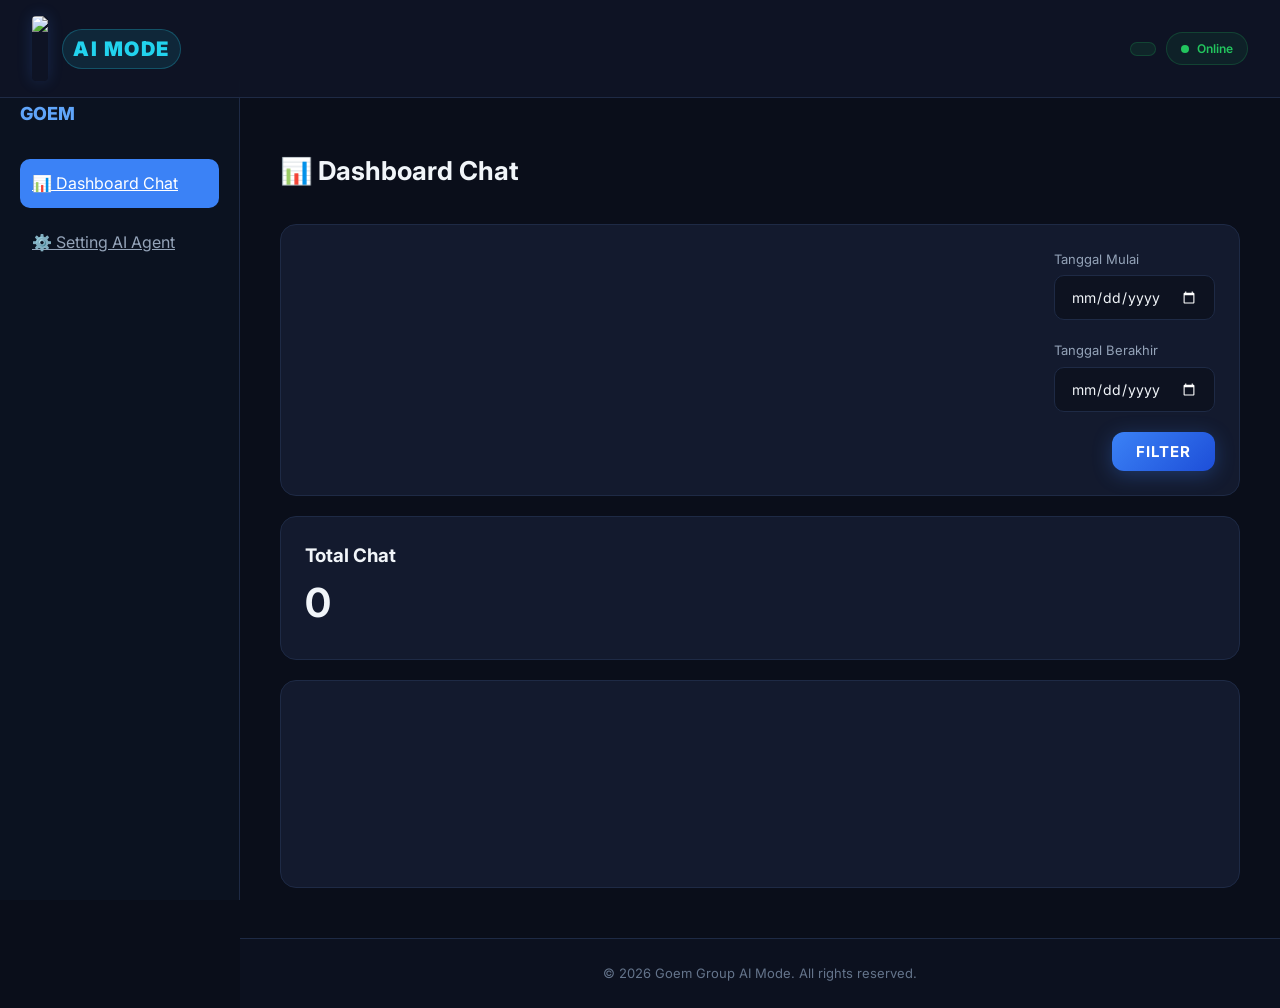
==== analis.html @ 924bf490 "Update analis.html" ====
<!DOCTYPE html>
<html lang="id">

<head>
    <meta charset="UTF-8">
    <meta name="viewport" content="width=device-width, initial-scale=1.0">
    <link rel="icon" href="https://raw.githubusercontent.com/danaa8284-eng/geolin/refs/heads/main/GOEM.jpg" type="image/x-icon">
    <title>Goem Group AI Mode - Dashboard</title>
    <link rel="stylesheet" href="./style.css">
    <link href="https://fonts.googleapis.com/css2?family=Inter:wght@300;400;500;600;700;800;900&family=Playfair+Display:wght@700;800;900&display=swap" rel="stylesheet">
</head>

<body>

    <!-- ===== LOADING SCREEN ===== -->
    <div id="loading-screen" class="loading-screen">
        <div class="loading-content">
            <div class="loading-logo-container">
                <div class="loading-ring"></div>
                <div class="loading-ring loading-ring-2"></div>
                <div class="loading-ring loading-ring-3"></div>
                <img src="https://raw.githubusercontent.com/danaa8284-eng/geolin/refs/heads/main/GOEM.jpg" alt="GOEM Logo" class="loading-logo">
            </div>
             <p class="loading-subtitle">AI Mode</p>
            <div class="loading-bar-container">
                <div class="loading-bar"></div>
            </div>
            <p class="loading-text">Memuat sistem...</p>
        </div>
        <div class="loading-particles" id="particles"></div>
    </div>

    <!-- ===== MAIN APP ===== -->
<div id="app" class="app hidden">
    <div class="layout">

        <!-- SIDEBAR -->
        <aside class="sidebar">
            <div class="sidebar-logo">GOEM</div>

            <div class="sidebar-menu">
                <a href="analis.html" class="menu-item active">📊 Dashboard Chat</a>
                 <a href="dasboard1.html" class="menu-item">⚙️ Setting AI Agent</a>
            </div>
        </aside>

        <!-- CONTENT -->
        <div class="content">
            
            <!-- Header -->
        <header class="header">
            <div class="header-left">
                <img src="https://raw.githubusercontent.com/danaa8284-eng/geolin/refs/heads/main/goem2.jpg" class="header-logo">
                <div class="header-title-group">
               <span class="header-badge">AI Mode</span>
              </div>
            </div>
            <div class="header-right">

    <!-- NOTIF -->
    <div id="status" class="header-notif"></div>

    <!-- ONLINE -->
    <div class="header-status" id="header-status">
        <span class="status-dot"></span>
        <span class="status-text">Online</span>
    </div>

</div>
        </header>

        <!-- Main Content -->
        


      <main class="main-content">

 <div id="loading" class="loading-overlay">
  <div class="spinner"></div>
  <p>Memuat data...</p>
</div>

  <div class="dashboard-header">
    <h2 class="section-title">📊 Dashboard Chat</h2>
  </div>

  <!-- FILTER -->
  <div class="card">
    <div class="card-body" style="display:flex; gap:20px; flex-wrap:wrap; align-items:end; justify-content:flex-start;">

      <!-- Tanggal Mulai -->
      <div style="display:flex; flex-direction:column; gap:6px;">
        <label style="font-size:13px; color:#94a3b8;">Tanggal Mulai</label>
        <input type="date" id="startDate" class="input-field" onclick="this.showPicker()">
      </div>

      <!-- Tanggal Berakhir -->
      <div style="display:flex; flex-direction:column; gap:6px;">
        <label style="font-size:13px; color:#94a3b8;">Tanggal Berakhir</label>
        <input type="date" id="endDate" class="input-field" onclick="this.showPicker()">
      </div>

      <!-- Button -->
      <div>
        <button onclick="loadChartData()" class="btn-save" style="padding:10px 24px;">
          Filter
        </button>
      </div>

    </div>
  </div>

  <!-- TOTAL -->
  <div class="card">
    <h3>Total Chat</h3>
    <div style="font-size:40px; font-weight:bold;" id="totalChat">0</div>
  </div>

  <!-- CHART -->
  <div class="card">
    <canvas id="chart"></canvas>
  </div>

</main>
        <!-- Footer -->
        <footer class="footer">
            <p>&copy; 2026 Goem Group AI Mode. All rights reserved.</p>
        </footer>
    </div>
        </div> <!-- content -->
    </div> <!-- layout -->
</div>
    <script src="https://cdn.jsdelivr.net/npm/chart.js"></script>
    <script src="./script2.js"></script>
</body>

</html>
---- style.css ----
/* ===== CSS VARIABLES ===== */
:root {
    --bg-primary: #0a0e1a;
    --bg-secondary: #0f1525;
    --bg-card: #131a2e;
    --bg-card-hover: #172038;
    --bg-input: #0d1220;
    --border-color: #1e2a45;
    --border-focus: #3b82f6;
    --blue-primary: #3b82f6;
    --blue-secondary: #60a5fa;
    --blue-glow: rgba(59, 130, 246, 0.3);
    --blue-deep: #1d4ed8;
    --blue-soft: #93c5fd;
    --cyan-accent: #22d3ee;
    --purple-accent: #a78bfa;
    --text-primary: #f1f5f9;
    --text-secondary: #94a3b8;
    --text-muted: #64748b;
    --success: #22c55e;
    --warning: #f59e0b;
    --error: #ef4444;
    --shadow-card: 0 4px 24px rgba(0, 0, 0, 0.3), 0 1px 4px rgba(59, 130, 246, 0.05);
    --shadow-glow: 0 0 30px rgba(59, 130, 246, 0.15);
    --radius: 16px;
    --radius-sm: 10px;
    --transition: all 0.3s cubic-bezier(0.4, 0, 0.2, 1);
}

/* ===== RESET & BASE ===== */
*, *::before, *::after {
    margin: 0;
    padding: 0;
    box-sizing: border-box;
}

html {
    scroll-behavior: smooth;
}

body {
    font-family: 'Inter', -apple-system, BlinkMacSystemFont, sans-serif;
    background: var(--bg-primary);
    color: var(--text-primary);
    min-height: 100vh;
    overflow-x: hidden;
    line-height: 1.6;
}

/* ===== LOADING SCREEN ===== */
.loading-screen {
    position: fixed;
    top: 0;
    left: 0;
    width: 100%;
    height: 100%;
    background: radial-gradient(ellipse at center, #0f1a35 0%, #070b16 70%);
    display: flex;
    align-items: center;
    justify-content: center;
    z-index: 9999;
    transition: opacity 0.4s ease, visibility 0.4s ease;
    overflow: hidden;
}

.loading-screen.fade-out {
    opacity: 0;
    visibility: hidden;
}

.loading-content {
    text-align: center;
    z-index: 2;
    position: relative;
}

.loading-logo-container {
    position: relative;
    width: 140px;
    height: 140px;
    margin: 0 auto 32px;
    display: flex;
    align-items: center;
    justify-content: center;
}

.loading-logo {
    width: 90px;
    height: 90px;
    border-radius: 8px;
    object-fit: contain;
    position: relative;
    z-index: 3;
    box-shadow: 0 0 30px rgba(59, 130, 246, 0.4);
    animation: logoPulse 2s ease-in-out infinite;
    background: transparent;
}

@keyframes logoPulse {
    0%, 100% { transform: scale(1); box-shadow: 0 0 30px rgba(59, 130, 246, 0.4); }
    50% { transform: scale(1.05); box-shadow: 0 0 50px rgba(59, 130, 246, 0.6); }
}

.loading-ring {
    position: absolute;
    top: 50%;
    left: 50%;
    transform: translate(-50%, -50%);
    width: 120px;
    height: 120px;
    border-radius: 16px;
    border: 2px solid transparent;
    border-top-color: var(--blue-primary);
    border-right-color: var(--blue-secondary);
    animation: ringRotate 1.5s linear infinite;
}

.loading-ring-2 {
    width: 135px;
    height: 135px;
    border-radius: 20px;
    border-top-color: var(--cyan-accent);
    border-left-color: transparent;
    border-right-color: transparent;
    border-bottom-color: var(--purple-accent);
    animation: ringRotateReverse 2s linear infinite;
}

.loading-ring-3 {
    width: 105px;
    height: 105px;
    border-radius: 12px;
    border-top-color: transparent;
    border-right-color: var(--blue-soft);
    border-bottom-color: transparent;
    border-left-color: var(--cyan-accent);
    animation: ringRotate 1.2s linear infinite;
}

@keyframes ringRotate {
    0% { transform: translate(-50%, -50%) rotate(0deg); }
    100% { transform: translate(-50%, -50%) rotate(360deg); }
}

@keyframes ringRotateReverse {
    0% { transform: translate(-50%, -50%) rotate(0deg); }
    100% { transform: translate(-50%, -50%) rotate(-360deg); }
}

.loading-title {
    font-family: 'Playfair Display', serif;
    font-size: 42px;
    font-weight: 800;
    color: #ffffff;
    letter-spacing: 2px;
    margin-bottom: 4px;
    text-shadow: 0 0 40px rgba(59, 130, 246, 0.5);
    animation: titleFadeIn 1s ease-out 0.3s both;
}

.loading-subtitle {
    font-size: 16px;
    font-weight: 500;
    color: var(--blue-secondary);
    letter-spacing: 6px;
    text-transform: uppercase;
    margin-bottom: 40px;
    animation: titleFadeIn 1s ease-out 0.6s both;
}

@keyframes titleFadeIn {
    from { opacity: 0; transform: translateY(15px); }
    to { opacity: 1; transform: translateY(0); }
}

.loading-bar-container {
    width: 240px;
    height: 3px;
    background: rgba(59, 130, 246, 0.15);
    border-radius: 4px;
    margin: 0 auto 16px;
    overflow: hidden;
}

.loading-bar {
    height: 100%;
    width: 0%;
    background: linear-gradient(90deg, var(--blue-primary), var(--cyan-accent), var(--blue-primary));
    background-size: 200% 100%;
    border-radius: 4px;
    animation: loadingProgress 2.5s ease-in-out forwards, shimmer 1.5s linear infinite;
}

@keyframes loadingProgress {
    0% { width: 0%; }
    20% { width: 50%; }
    50% { width: 80%; }
    80% { width: 95%; }
    100% { width: 100%; }
}

@keyframes shimmer {
    0% { background-position: -200% 0; }
    100% { background-position: 200% 0; }
}

.loading-text {
    font-size: 13px;
    color: var(--text-muted);
    animation: textBlink 1.5s ease-in-out infinite;
}

@keyframes textBlink {
    0%, 100% { opacity: 0.5; }
    50% { opacity: 1; }
}

/* Loading Particles */
.loading-particles {
    position: absolute;
    top: 0;
    left: 0;
    width: 100%;
    height: 100%;
    pointer-events: none;
    z-index: 1;
}

.particle {
    position: absolute;
    width: 3px;
    height: 3px;
    background: var(--blue-primary);
    border-radius: 50%;
    opacity: 0;
    animation: particleFloat 4s ease-in-out infinite;
}

@keyframes particleFloat {
    0% { opacity: 0; transform: translateY(100vh) scale(0); }
    20% { opacity: 0.8; }
    80% { opacity: 0.3; }
    100% { opacity: 0; transform: translateY(-20vh) scale(1.5); }
}

/* ===== APP CONTAINER ===== */
.app {
    min-height: 100vh;
    display: flex;
    flex-direction: column;
    opacity: 1;
    transition: opacity 0.5s ease;
}

.app.hidden {
    opacity: 0;
}

.app.visible {
    opacity: 1;
}

/* ===== HEADER ===== */
.header {
    position: fixed;   /* ⬅️ ganti dari sticky */
    top: 0;
    left: 0;           /* ⬅️ tambahkan */
    width: 100%;       /* ⬅️ tambahkan */

    display: flex;
    align-items: center;
    justify-content: space-between;
    padding: 16px 32px;

    background: rgba(15, 21, 37, 0.95);
    backdrop-filter: blur(20px);
    border-bottom: 1px solid var(--border-color);

    z-index: 100;
    animation: headerSlideDown 0.6s ease-out;
}

@keyframes headerSlideDown {
    from { transform: translateY(-100%); opacity: 0; }
    to { transform: translateY(0); opacity: 1; }
}

.header-left {
    display: flex;
    align-items: center;
    gap: 14px;
}

.header-logo {
    width: auto;
    height: 65px;
    max-width: 200px;
    border-radius: 4px;
    object-fit: contain;
    border: none;
    box-shadow: 0 0 15px rgba(59, 130, 246, 0.2);
    transition: var(--transition);
}

.header-logo:hover {
    box-shadow: 0 0 25px rgba(59, 130, 246, 0.4);
    transform: scale(1.05);
}

.header-title-group {
    display: flex;
    align-items: center;
    gap: 10px;
}

.header-title {
    font-family: 'Playfair Display', serif;
    font-size: 22px;
    font-weight: 800;
    color: #ffffff;
    letter-spacing: 0.5px;
}

.header-badge {
    font-size: 20px;
    font-weight: 900;
    color: var(--cyan-accent);
    background: rgba(34, 211, 238, 0.1);
    border: 1px solid rgba(34, 211, 238, 0.25);
    padding: 3px 10px;
    border-radius: 20px;
    letter-spacing: 1.5px;
    text-transform: uppercase;
}

.header-right {
    display: flex;
    align-items: center;
}

.header-status {
    display: flex;
    align-items: center;
    gap: 8px;
    padding: 6px 14px;
    background: rgba(34, 197, 94, 0.08);
    border: 1px solid rgba(34, 197, 94, 0.2);
    border-radius: 20px;
}

.status-dot {
    width: 8px;
    height: 8px;
    background: var(--success);
    border-radius: 50%;
    animation: dotPulse 2s ease-in-out infinite;
}

@keyframes dotPulse {
    0%, 100% { box-shadow: 0 0 0 0 rgba(34, 197, 94, 0.4); }
    50% { box-shadow: 0 0 0 6px rgba(34, 197, 94, 0); }
}

.status-text {
    font-size: 12px;
    font-weight: 600;
    color: var(--success);
}

/* ===== MAIN CONTENT ===== */
.main-content {
    width: 100%;
    max-width: none;   /* ⬅️ ini kunci utama */
    padding: 30px 40px;
}

.dashboard-header {
    display: flex;
    align-items: center;
    justify-content: space-between;
    margin-bottom: 32px;
    animation: fadeInUp 0.6s ease-out 0.2s both;
}

.section-title {
    display: flex;
    align-items: center;
    gap: 12px;
    font-size: 26px;
    font-weight: 700;
    color: var(--text-primary);
}

.section-title svg {
    color: var(--blue-primary);
}

.status-message {
    font-size: 14px;
    font-weight: 500;
    padding: 6px 16px;
    border-radius: 8px;
    transition: var(--transition);
    min-height: 32px;
    display: flex;
    align-items: center;
}

.status-message.loading {
    color: var(--blue-secondary);
    background: rgba(59, 130, 246, 0.1);
}

.status-message.success {
    color: var(--success);
    background: rgba(34, 197, 94, 0.1);
}

.status-message.error {
    color: var(--error);
    background: rgba(239, 68, 68, 0.1);
}

.status-message.warning {
    color: var(--warning);
    background: rgba(245, 158, 11, 0.1);
}

/* ===== CARDS ===== */
.card {
    background: var(--bg-card);
    border: 1px solid var(--border-color);
    border-radius: var(--radius);
    padding: 24px;
    margin-bottom: 20px;
    transition: var(--transition);
    animation: fadeInUp 0.6s ease-out both;
    position: relative;
    overflow: hidden;
}

.card::before {
    content: '';
    position: absolute;
    top: 0;
    left: 0;
    right: 0;
    height: 2px;
    background: linear-gradient(90deg, transparent, var(--blue-primary), transparent);
    opacity: 0;
    transition: opacity 0.3s ease;
}

.card:hover {
    border-color: rgba(59, 130, 246, 0.3);
    box-shadow: var(--shadow-card);
    transform: translateY(-2px);
}

.card:hover::before {
    opacity: 1;
}

.card-prompt {
    animation-delay: 0.3s;
}

.card-free-caption {
    animation-delay: 0.6s;
}

.card-header {
    display: flex;
    align-items: center;
    gap: 12px;
    margin-bottom: 18px;
}

.card-header h3 {
    font-size: 16px;
    font-weight: 600;
    color: var(--text-primary);
    flex: 1;
}

.card-icon {
    width: 38px;
    height: 38px;
    display: flex;
    align-items: center;
    justify-content: center;
    background: linear-gradient(135deg, rgba(59, 130, 246, 0.15), rgba(59, 130, 246, 0.05));
    border: 1px solid rgba(59, 130, 246, 0.2);
    border-radius: 10px;
    color: var(--blue-secondary);
}

.card-icon-1 { background: linear-gradient(135deg, rgba(59, 130, 246, 0.15), rgba(59, 130, 246, 0.05)); color: #60a5fa; }
.card-icon-2 { background: linear-gradient(135deg, rgba(34, 211, 238, 0.15), rgba(34, 211, 238, 0.05)); color: #22d3ee; border-color: rgba(34, 211, 238, 0.2); }
.card-icon-3 { background: linear-gradient(135deg, rgba(167, 139, 250, 0.15), rgba(167, 139, 250, 0.05)); color: #a78bfa; border-color: rgba(167, 139, 250, 0.2); }
.card-icon-4 { background: linear-gradient(135deg, rgba(52, 211, 153, 0.15), rgba(52, 211, 153, 0.05)); color: #34d399; border-color: rgba(52, 211, 153, 0.2); }
.card-icon-5 { background: linear-gradient(135deg, rgba(251, 191, 36, 0.15), rgba(251, 191, 36, 0.05)); color: #fbbf24; border-color: rgba(251, 191, 36, 0.2); }

.card-number {
    font-size: 12px;
    font-weight: 700;
    color: var(--text-muted);
    letter-spacing: 1px;
}

.card-body {
    display: flex;
    flex-direction: column;
    gap: 8px;
}

/* ===== CARDS GRID ===== */
.cards-grid {
    display: grid;
    grid-template-columns: repeat(4, 1fr);
    gap: 20px;
}
}

.cards-grid .card {
    margin-bottom: 0;
    animation-delay: var(--delay, 0s);
}

/* ===== INPUTS ===== */
.input-label {
    font-size: 12px;
    font-weight: 600;
    color: var(--text-muted);
    text-transform: uppercase;
    letter-spacing: 0.8px;
    margin-bottom: 2px;
}

.input-field {
    width: 100%;
    padding: 12px 16px;
    background: var(--bg-input);
    border: 1px solid var(--border-color);
    border-radius: var(--radius-sm);
    color: var(--text-primary);
    font-family: 'Inter', sans-serif;
    font-size: 14px;
    transition: var(--transition);
    outline: none;
}

.input-field:focus {
    border-color: var(--blue-primary);
    box-shadow: 0 0 0 3px var(--blue-glow);
    background: rgba(13, 18, 32, 0.8);
}

.input-field::placeholder {
    color: var(--text-muted);
}

.input-textarea {
    width: 100%;
    padding: 14px 18px;
    background: var(--bg-input);
    border: 1px solid var(--border-color);
    border-radius: var(--radius-sm);
    color: var(--text-primary);
    font-family: 'Inter', sans-serif;
    font-size: 14px;
    line-height: 1.6;
    resize: vertical;
    min-height: 100px;
    transition: var(--transition);
    outline: none;
}

.input-textarea:focus {
    border-color: var(--blue-primary);
    box-shadow: 0 0 0 3px var(--blue-glow);
    background: rgba(13, 18, 32, 0.8);
}

.input-textarea::placeholder {
    color: var(--text-muted);
}

/* ===== SAVE BUTTON ===== */
.save-section {
    display: flex;
    justify-content: center;
    margin-top: 32px;
    animation: fadeInUp 0.6s ease-out 0.8s both;
}

.btn-save {
    display: flex;
    align-items: center;
    gap: 10px;
    padding: 14px 48px;
    background: linear-gradient(135deg, var(--blue-primary), var(--blue-deep));
    color: #ffffff;
    font-family: 'Inter', sans-serif;
    font-size: 15px;
    font-weight: 700;
    letter-spacing: 1px;
    text-transform: uppercase;
    border: none;
    border-radius: 12px;
    cursor: pointer;
    transition: var(--transition);
    position: relative;
    overflow: hidden;
    box-shadow: 0 4px 20px rgba(59, 130, 246, 0.3);
}

.btn-save::before {
    content: '';
    position: absolute;
    top: 0;
    left: -100%;
    width: 100%;
    height: 100%;
    background: linear-gradient(90deg, transparent, rgba(255,255,255,0.15), transparent);
    transition: left 0.5s ease;
}

.btn-save:hover {
    transform: translateY(-3px);
    box-shadow: 0 8px 30px rgba(59, 130, 246, 0.45);
}

.btn-save:hover::before {
    left: 100%;
}

.btn-save:active {
    transform: translateY(-1px);
    box-shadow: 0 4px 15px rgba(59, 130, 246, 0.3);
}

.btn-save.saving {
    pointer-events: none;
    opacity: 0.7;
}

/* ===== FOOTER ===== */
.footer {
    text-align: center;
    padding: 24px;
    border-top: 1px solid var(--border-color);
    background: rgba(15, 21, 37, 0.5);
}

.footer p {
    font-size: 13px;
    color: var(--text-muted);
}

/* ===== ANIMATIONS ===== */
@keyframes fadeInUp {
    from {
        opacity: 0;
        transform: translateY(20px);
    }
    to {
        opacity: 1;
        transform: translateY(0);
    }
}

/* ===== SCROLLBAR ===== */
::-webkit-scrollbar {
    width: 8px;
}

::-webkit-scrollbar-track {
    background: var(--bg-primary);
}

::-webkit-scrollbar-thumb {
    background: var(--border-color);
    border-radius: 4px;
}

::-webkit-scrollbar-thumb:hover {
    background: var(--blue-primary);
}

/* ===== RESPONSIVE ===== */
@media (max-width: 768px) {
    .header {
        padding: 12px 16px;
    }

    .header-title {
        font-size: 18px;
    }

    .header-badge {
        display: none;
    }

    .main-content {
        padding: 24px 16px 40px;
    }

    .section-title {
        font-size: 20px;
    }

    .dashboard-header {
        flex-direction: column;
        align-items: flex-start;
        gap: 12px;
    }

    .cards-grid {
        grid-template-columns: 1fr;
    }

    .card {
        padding: 18px;
    }

    .btn-save {
        width: 100%;
        justify-content: center;
        padding: 14px 24px;
    }

    .loading-title {
        font-size: 32px;
    }

    .loading-subtitle {
        font-size: 13px;
        letter-spacing: 4px;
    }
}

@media (max-width: 480px) {
    .header-logo {
        width: 36px;
        height: 36px;
    }

    .header-title {
        font-size: 16px;
    }

    .header-status .status-text {
        display: none;
    }
}


.header-right {
    display: flex;
    align-items: center;
    gap: 10px;
}

/* NOTIF */
.header-notif {
    font-size: 12px;
    font-weight: 600;
    color: #22c55e;
    background: rgba(34, 197, 94, 0.1);
    border: 1px solid rgba(34, 197, 94, 0.2);
    padding: 6px 12px;
    border-radius: 20px;
    white-space: nowrap;
}


/* ===== LAYOUT SIDEBAR ===== */
.layout {
    display: flex;
}

/* ===== SIDEBAR ===== */
.sidebar {
    width: 240px;
    background: #0b1220;
    border-right: 1px solid var(--border-color);
    padding: 20px;

    position: fixed;
    left: 0;
    top: 80px; /* ⬅️ penting */
    height: calc(100vh - 80px);
}

.sidebar-logo {
    font-size: 18px;
    font-weight: 800;
    color: var(--blue-secondary);
    margin-bottom: 30px;
}

.sidebar-menu {
    display: flex;
    flex-direction: column;
    gap: 10px;
}

.menu-item {
    padding: 12px;
    border-radius: 10px;
    color: var(--text-secondary);
    cursor: pointer;
    transition: 0.3s;
}

.menu-item:hover {
    background: rgba(59,130,246,0.1);
    color: white;
}

.menu-item.active {
    background: var(--blue-primary);
    color: white;
}

/* ===== CONTENT SHIFT ===== */
.content {
    margin-left: 240px;
    margin-top: 120px; /* ⬅️ ganti ini */
    width: 100%;
}

input[type="date"]::-webkit-calendar-picker-indicator {
  filter: invert(1);
  cursor: pointer;
}



.loading-overlay {
  position: fixed;
  top: 0;
  left: 0;
  width: 100%;
  height: 100%;
  background: rgba(10, 14, 26, 0.85);
  display: none;
  justify-content: center;
  align-items: center;
  flex-direction: column;
  z-index: 9999;
}

.spinner {
  width: 50px;
  height: 50px;
  border: 5px solid #334155;
  border-top: 5px solid #3b82f6;
  border-radius: 50%;
  animation: spin 1s linear infinite;
  margin-bottom: 10px;
}

@keyframes spin {
  to {
    transform: rotate(360deg);
  }
}

.loading-overlay p {
  color: white;
  font-size: 14px;
}
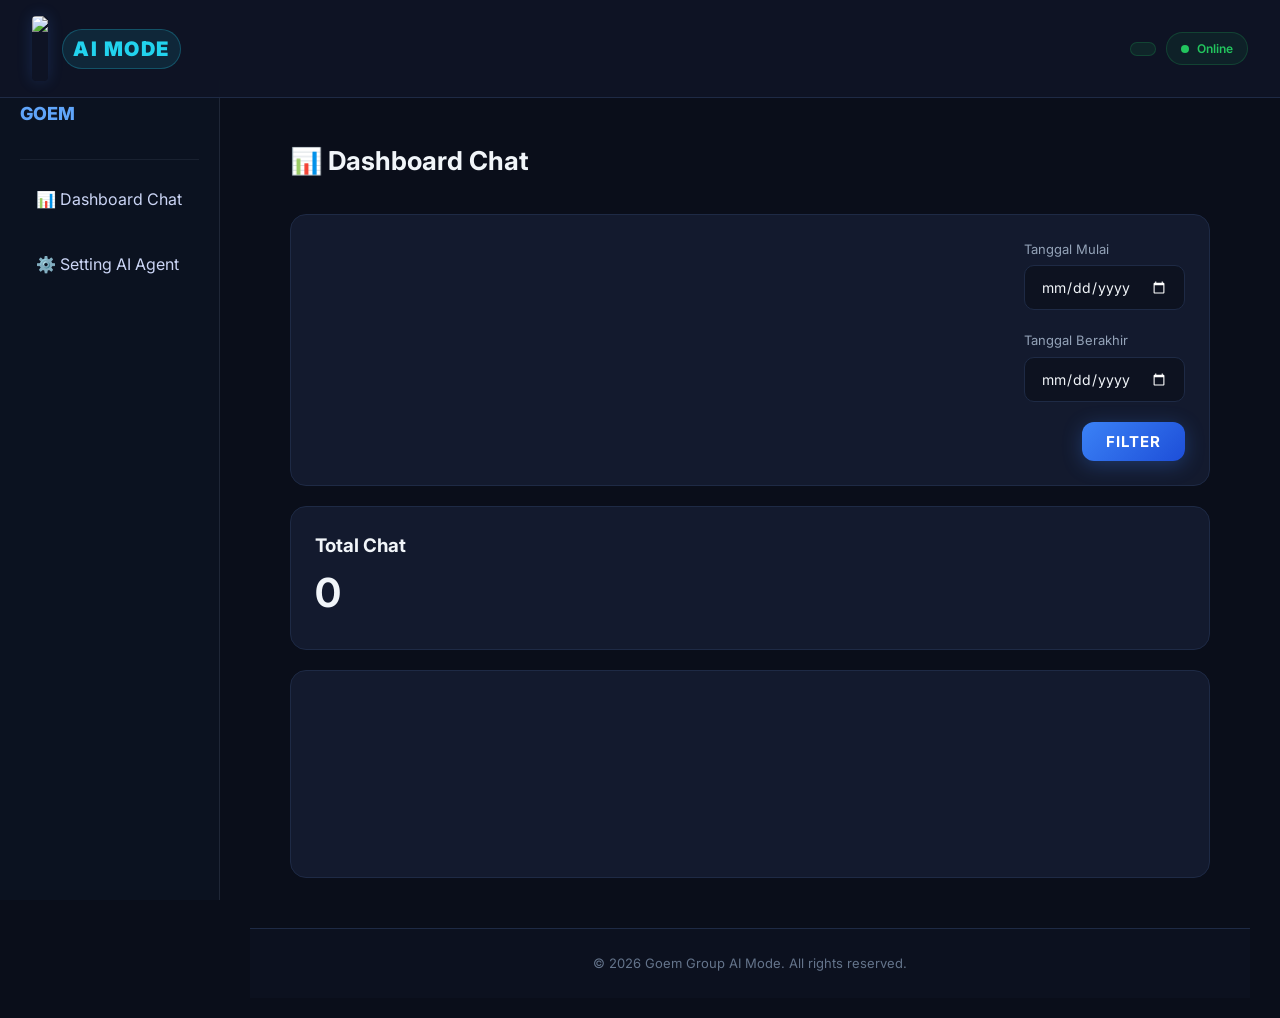
==== commit 5b2bc338: "Update analis.html" ====
--- a/analis.html
+++ b/analis.html
@@ -39,9 +39,9 @@
             <div class="sidebar-logo">GOEM</div>
 
             <div class="sidebar-menu">
-                <a href="analis.html" class="menu-item active">📊 Dashboard Chat</a>
-                 <a href="dasboard1.html" class="menu-item">⚙️ Setting AI Agent</a>
-            </div>
+         <a href="analis.html" class="menu-item">📊 Dashboard Chat</a>
+       <a href="dasboard1.html" class="menu-item">⚙️ Setting AI Agent</a>
+      </div>
         </aside>
 
         <!-- CONTENT -->
--- a/style.css
+++ b/style.css
@@ -782,14 +782,14 @@
 
 /* ===== SIDEBAR ===== */
 .sidebar {
-    width: 240px;
+    width: 220px;
     background: #0b1220;
-    border-right: 1px solid var(--border-color);
+    border-right: 1px solid rgba(148, 163, 184, 0.15);
     padding: 20px;
 
     position: fixed;
+    top: 80px;
     left: 0;
-    top: 80px; /* ⬅️ penting */
     height: calc(100vh - 80px);
 }
 
@@ -820,16 +820,19 @@
 }
 
 .menu-item.active {
-    background: var(--blue-primary);
-    color: white;
+  background: rgba(59, 130, 246, 0.15);
+  color: #60a5fa;
+  font-weight: 500;
 }
 
 /* ===== CONTENT SHIFT ===== */
 .content {
-    margin-left: 240px;
-    margin-top: 120px; /* ⬅️ ganti ini */
+    margin-left: 220px;
+    margin-top: 90px;
+    padding: 20px 30px;
     width: 100%;
 }
+
 
 input[type="date"]::-webkit-calendar-picker-indicator {
   filter: invert(1);
@@ -873,3 +876,40 @@
   font-size: 14px;
 }
 
+
+
+.menu-item {
+  display: flex;
+  align-items: center;
+  padding: 12px 16px;
+  border-radius: 8px;
+  margin-bottom: 6px;
+  color: #cbd5f5;
+  text-decoration: none;
+  transition: all 0.2s ease;
+}
+
+.menu-item:hover {
+  background: rgba(59, 130, 246, 0.15);
+  color: #ffffff;
+}
+
+
+.menu-item.active {
+  background: linear-gradient(135deg, #3b82f6, #2563eb);
+  color: white;
+  font-weight: 500;
+}
+
+.sidebar-menu {
+  border-top: 1px solid rgba(148, 163, 184, 0.1);
+  margin-top: 15px;
+  padding-top: 15px;
+}
+
+
+
+
+.menu-item {
+  position: relative;
+}
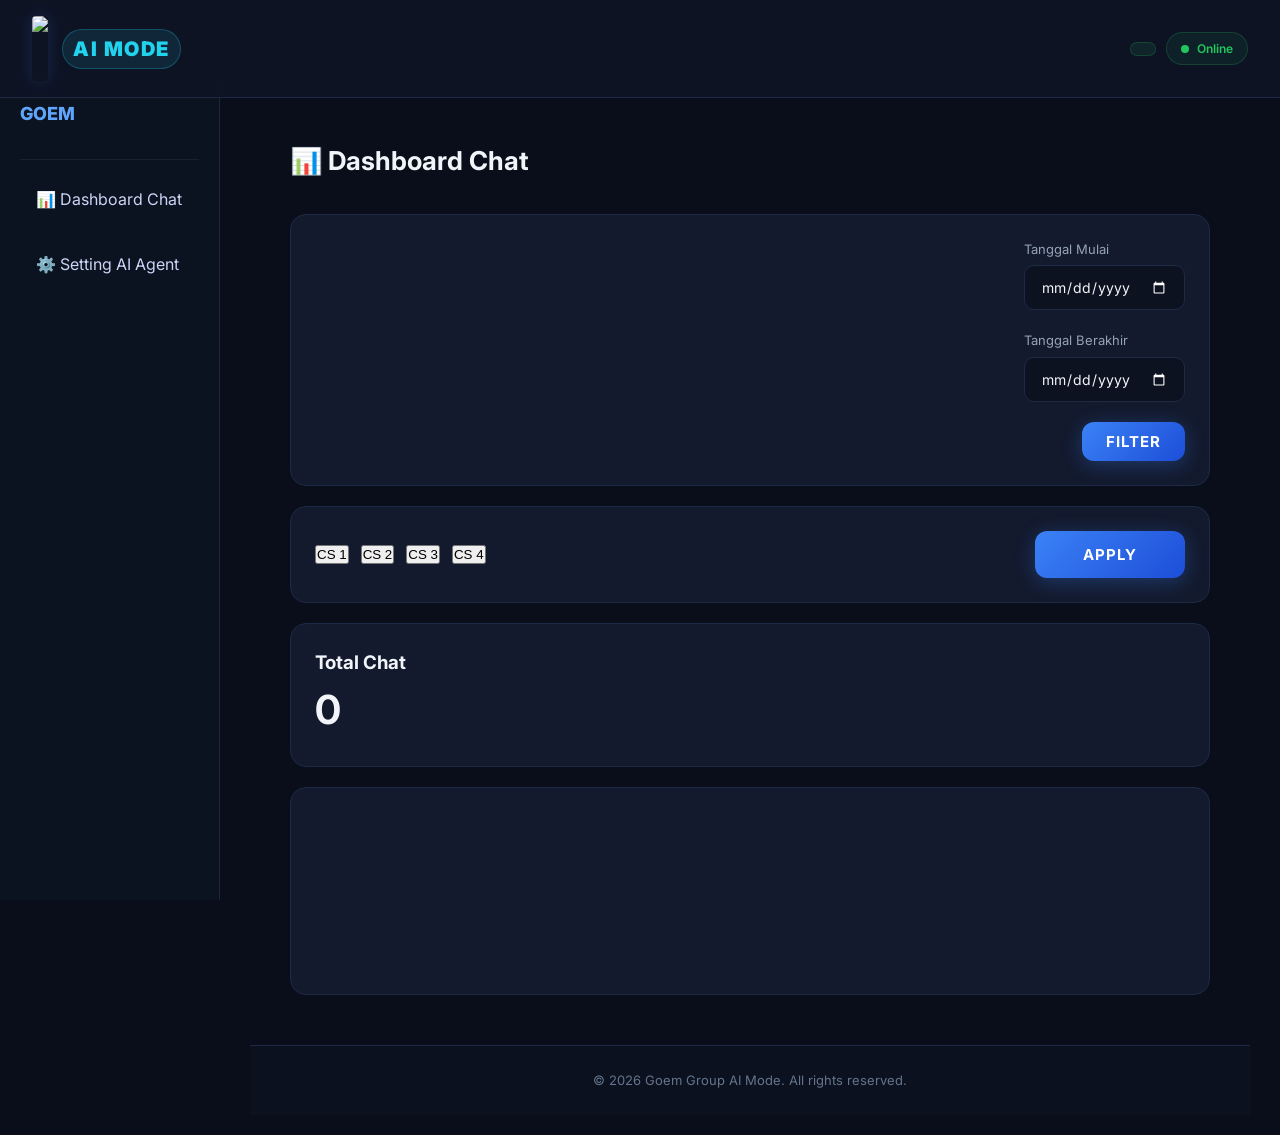
==== commit bfc5f284: "Update analis.html" ====
--- a/analis.html
+++ b/analis.html
@@ -110,6 +110,29 @@
     </div>
   </div>
 
+<!-- PILIH CS -->
+<div class="card">
+  <div style="display:flex; justify-content:space-between; align-items:center; flex-wrap:wrap; gap:16px;">
+    
+    <!-- BUTTON CS -->
+    <div id="csButtons" style="display:flex; gap:12px; flex-wrap:wrap;">
+      <button class="cs-btn active" data-cs="cs1">CS 1</button>
+      <button class="cs-btn" data-cs="cs2">CS 2</button>
+      <button class="cs-btn" data-cs="cs3">CS 3</button>
+      <button class="cs-btn" data-cs="cs4">CS 4</button>
+    </div>
+
+    <!-- APPLY -->
+    <div>
+      <button onclick="applyCS()" class="btn-save">Apply</button>
+    </div>
+
+  </div>
+</div>
+
+
+
+          
   <!-- TOTAL -->
   <div class="card">
     <h3>Total Chat</h3>
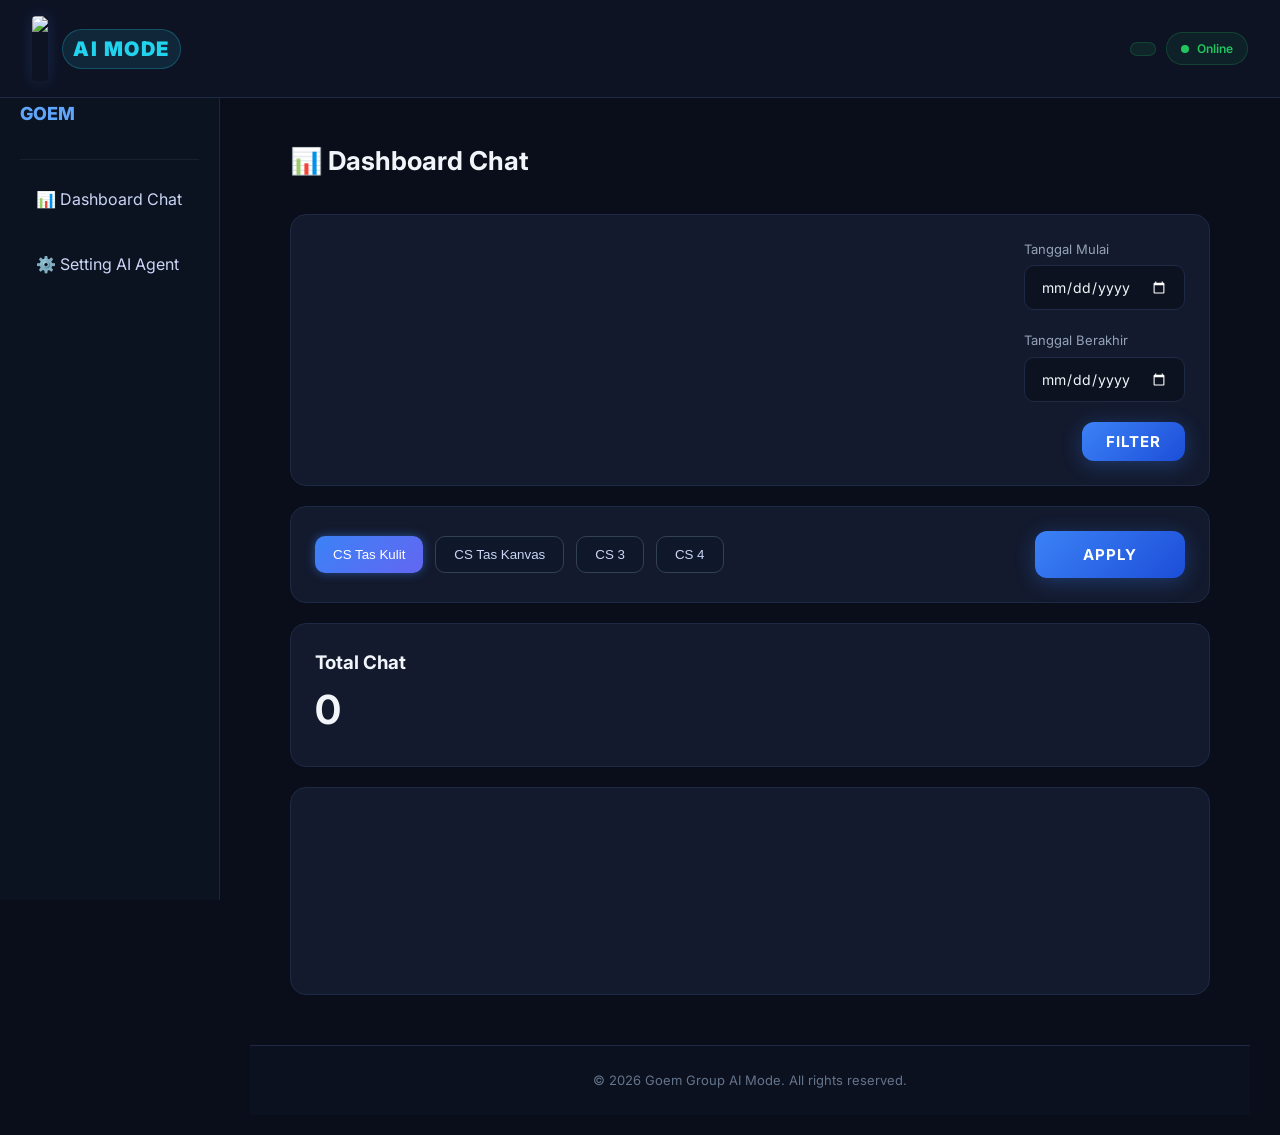
==== commit d0ae3fe2: "Update analis.html" ====
--- a/analis.html
+++ b/analis.html
@@ -116,8 +116,8 @@
     
     <!-- BUTTON CS -->
     <div id="csButtons" style="display:flex; gap:12px; flex-wrap:wrap;">
-      <button class="cs-btn active" data-cs="cs1">CS 1</button>
-      <button class="cs-btn" data-cs="cs2">CS 2</button>
+      <button class="cs-btn active" data-cs="cs1">CS Tas Kulit</button>
+      <button class="cs-btn" data-cs="cs2">CS Tas Kanvas</button>
       <button class="cs-btn" data-cs="cs3">CS 3</button>
       <button class="cs-btn" data-cs="cs4">CS 4</button>
     </div>
--- a/style.css
+++ b/style.css
@@ -913,3 +913,26 @@
 .menu-item {
   position: relative;
 }
+
+.cs-btn {
+  padding: 10px 18px;
+  border-radius: 10px;
+  border: 1px solid #334155;
+  background: #0f172a;
+  color: #cbd5f5;
+  cursor: pointer;
+  transition: all 0.2s ease;
+  font-weight: 500;
+}
+
+.cs-btn:hover {
+  background: #1e293b;
+  border-color: #3b82f6;
+}
+
+.cs-btn.active {
+  background: linear-gradient(135deg, #3b82f6, #6366f1);
+  color: white;
+  border: none;
+  box-shadow: 0 0 10px rgba(59,130,246,0.5);
+}
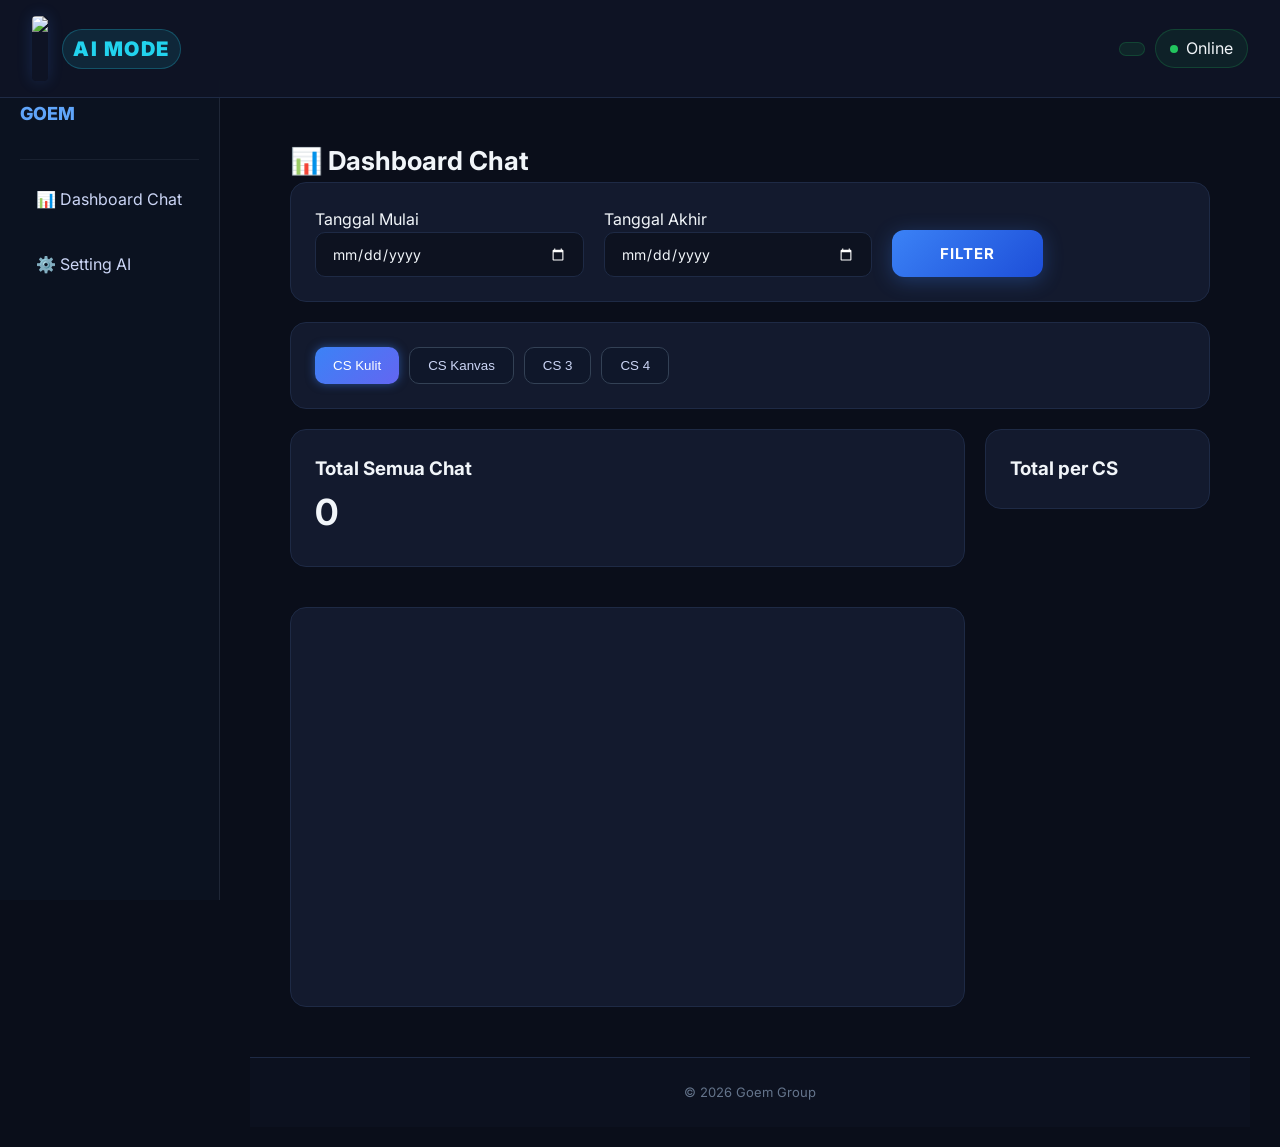
==== commit 7e5635cc: "Update analis.html" ====
--- a/analis.html
+++ b/analis.html
@@ -2,159 +2,145 @@
 <html lang="id">
 
 <head>
-    <meta charset="UTF-8">
-    <meta name="viewport" content="width=device-width, initial-scale=1.0">
-    <link rel="icon" href="https://raw.githubusercontent.com/danaa8284-eng/geolin/refs/heads/main/GOEM.jpg" type="image/x-icon">
-    <title>Goem Group AI Mode - Dashboard</title>
-    <link rel="stylesheet" href="./style.css">
-    <link href="https://fonts.googleapis.com/css2?family=Inter:wght@300;400;500;600;700;800;900&family=Playfair+Display:wght@700;800;900&display=swap" rel="stylesheet">
+  <meta charset="UTF-8">
+  <meta name="viewport" content="width=device-width, initial-scale=1.0">
+  <link rel="icon" href="https://raw.githubusercontent.com/danaa8284-eng/geolin/refs/heads/main/GOEM.jpg">
+  <title>Goem Group AI Mode - Dashboard</title>
+
+  <link rel="stylesheet" href="./style.css">
+
+  <link href="https://fonts.googleapis.com/css2?family=Inter:wght@300;400;600;800&display=swap" rel="stylesheet">
 </head>
 
 <body>
 
-    <!-- ===== LOADING SCREEN ===== -->
-    <div id="loading-screen" class="loading-screen">
-        <div class="loading-content">
-            <div class="loading-logo-container">
-                <div class="loading-ring"></div>
-                <div class="loading-ring loading-ring-2"></div>
-                <div class="loading-ring loading-ring-3"></div>
-                <img src="https://raw.githubusercontent.com/danaa8284-eng/geolin/refs/heads/main/GOEM.jpg" alt="GOEM Logo" class="loading-logo">
-            </div>
-             <p class="loading-subtitle">AI Mode</p>
-            <div class="loading-bar-container">
-                <div class="loading-bar"></div>
-            </div>
-            <p class="loading-text">Memuat sistem...</p>
+<!-- ===== LOADING ===== -->
+<div id="loading-screen" class="loading-screen">
+  <div class="loading-content">
+    <img src="https://raw.githubusercontent.com/danaa8284-eng/geolin/refs/heads/main/GOEM.jpg" class="loading-logo">
+    <p>Memuat sistem...</p>
+  </div>
+</div>
+
+<!-- ===== APP ===== -->
+<div id="app" class="app hidden">
+
+  <div class="layout">
+
+    <!-- SIDEBAR -->
+    <aside class="sidebar">
+      <div class="sidebar-logo">GOEM</div>
+
+      <div class="sidebar-menu">
+        <a href="analis.html" class="menu-item">📊 Dashboard Chat</a>
+        <a href="dasboard1.html" class="menu-item">⚙️ Setting AI</a>
+      </div>
+    </aside>
+
+    <!-- CONTENT -->
+    <div class="content">
+
+      <!-- HEADER -->
+      <header class="header">
+        <div class="header-left">
+          <img src="https://raw.githubusercontent.com/danaa8284-eng/geolin/refs/heads/main/goem2.jpg" class="header-logo">
+          <span class="header-badge">AI Mode</span>
         </div>
-        <div class="loading-particles" id="particles"></div>
-    </div>
 
-    <!-- ===== MAIN APP ===== -->
-<div id="app" class="app hidden">
-    <div class="layout">
+        <div class="header-right">
+          <div id="status" class="header-notif"></div>
 
-        <!-- SIDEBAR -->
-        <aside class="sidebar">
-            <div class="sidebar-logo">GOEM</div>
+          <div class="header-status">
+            <span class="status-dot"></span>
+            <span>Online</span>
+          </div>
+        </div>
+      </header>
 
-            <div class="sidebar-menu">
-         <a href="analis.html" class="menu-item">📊 Dashboard Chat</a>
-       <a href="dasboard1.html" class="menu-item">⚙️ Setting AI Agent</a>
-      </div>
-        </aside>
-
-        <!-- CONTENT -->
-        <div class="content">
-            
-            <!-- Header -->
-        <header class="header">
-            <div class="header-left">
-                <img src="https://raw.githubusercontent.com/danaa8284-eng/geolin/refs/heads/main/goem2.jpg" class="header-logo">
-                <div class="header-title-group">
-               <span class="header-badge">AI Mode</span>
-              </div>
-            </div>
-            <div class="header-right">
-
-    <!-- NOTIF -->
-    <div id="status" class="header-notif"></div>
-
-    <!-- ONLINE -->
-    <div class="header-status" id="header-status">
-        <span class="status-dot"></span>
-        <span class="status-text">Online</span>
-    </div>
-
-</div>
-        </header>
-
-        <!-- Main Content -->
-        
-
-
+      <!-- MAIN -->
       <main class="main-content">
 
- <div id="loading" class="loading-overlay">
-  <div class="spinner"></div>
-  <p>Memuat data...</p>
-</div>
+        <!-- LOADING -->
+        <div id="loading" class="loading-overlay">
+          <div class="spinner"></div>
+          <p>Memuat data...</p>
+        </div>
 
-  <div class="dashboard-header">
-    <h2 class="section-title">📊 Dashboard Chat</h2>
-  </div>
+        <h2 class="section-title">📊 Dashboard Chat</h2>
 
-  <!-- FILTER -->
-  <div class="card">
-    <div class="card-body" style="display:flex; gap:20px; flex-wrap:wrap; align-items:end; justify-content:flex-start;">
+        <!-- FILTER -->
+        <div class="card">
+          <div style="display:flex; gap:20px; flex-wrap:wrap; align-items:end;">
+            
+            <div>
+              <label>Tanggal Mulai</label>
+              <input type="date" id="startDate" class="input-field">
+            </div>
 
-      <!-- Tanggal Mulai -->
-      <div style="display:flex; flex-direction:column; gap:6px;">
-        <label style="font-size:13px; color:#94a3b8;">Tanggal Mulai</label>
-        <input type="date" id="startDate" class="input-field" onclick="this.showPicker()">
-      </div>
+            <div>
+              <label>Tanggal Akhir</label>
+              <input type="date" id="endDate" class="input-field">
+            </div>
 
-      <!-- Tanggal Berakhir -->
-      <div style="display:flex; flex-direction:column; gap:6px;">
-        <label style="font-size:13px; color:#94a3b8;">Tanggal Berakhir</label>
-        <input type="date" id="endDate" class="input-field" onclick="this.showPicker()">
-      </div>
+            <button onclick="loadChartDataMulti()" class="btn-save">
+              Filter
+            </button>
 
-      <!-- Button -->
-      <div>
-        <button onclick="loadChartData()" class="btn-save" style="padding:10px 24px;">
-          Filter
-        </button>
-      </div>
+          </div>
+        </div>
+
+        <!-- CS BUTTON -->
+        <div class="card">
+          <div id="csButtons" style="display:flex; gap:10px; flex-wrap:wrap;">
+            <button class="cs-btn active" data-cs="cs1">CS Kulit</button>
+            <button class="cs-btn" data-cs="cs2">CS Kanvas</button>
+            <button class="cs-btn" data-cs="cs3">CS 3</button>
+            <button class="cs-btn" data-cs="cs4">CS 4</button>
+          </div>
+        </div>
+
+        <!-- DASHBOARD FLEX -->
+        <div style="display:flex; gap:20px; flex-wrap:wrap;">
+
+          <!-- LEFT -->
+          <div style="flex:3; min-width:300px; display:flex; flex-direction:column; gap:20px;">
+
+            <!-- TOTAL SEMUA -->
+            <div class="card">
+              <h3>Total Semua Chat</h3>
+              <div id="totalChat" style="font-size:36px; font-weight:bold;">0</div>
+            </div>
+
+            <!-- CHART -->
+            <div class="card" style="height:400px;">
+              <canvas id="chart"></canvas>
+            </div>
+
+          </div>
+
+          <!-- RIGHT -->
+          <div style="flex:1; min-width:220px;">
+            <div class="card">
+              <h3>Total per CS</h3>
+              <div id="csSummary"></div>
+            </div>
+          </div>
+
+        </div>
+
+      </main>
+
+      <!-- FOOTER -->
+      <footer class="footer">
+        <p>&copy; 2026 Goem Group</p>
+      </footer>
 
     </div>
   </div>
-
-<!-- PILIH CS -->
-<div class="card">
-  <div style="display:flex; justify-content:space-between; align-items:center; flex-wrap:wrap; gap:16px;">
-    
-    <!-- BUTTON CS -->
-    <div id="csButtons" style="display:flex; gap:12px; flex-wrap:wrap;">
-      <button class="cs-btn active" data-cs="cs1">CS Tas Kulit</button>
-      <button class="cs-btn" data-cs="cs2">CS Tas Kanvas</button>
-      <button class="cs-btn" data-cs="cs3">CS 3</button>
-      <button class="cs-btn" data-cs="cs4">CS 4</button>
-    </div>
-
-    <!-- APPLY -->
-    <div>
-      <button onclick="applyCS()" class="btn-save">Apply</button>
-    </div>
-
-  </div>
 </div>
 
+<script src="https://cdn.jsdelivr.net/npm/chart.js"></script>
+<script src="./script2.js"></script>
 
-
-          
-  <!-- TOTAL -->
-  <div class="card">
-    <h3>Total Chat</h3>
-    <div style="font-size:40px; font-weight:bold;" id="totalChat">0</div>
-  </div>
-
-  <!-- CHART -->
-  <div class="card">
-    <canvas id="chart"></canvas>
-  </div>
-
-</main>
-        <!-- Footer -->
-        <footer class="footer">
-            <p>&copy; 2026 Goem Group AI Mode. All rights reserved.</p>
-        </footer>
-    </div>
-        </div> <!-- content -->
-    </div> <!-- layout -->
-</div>
-    <script src="https://cdn.jsdelivr.net/npm/chart.js"></script>
-    <script src="./script2.js"></script>
 </body>
-
 </html>
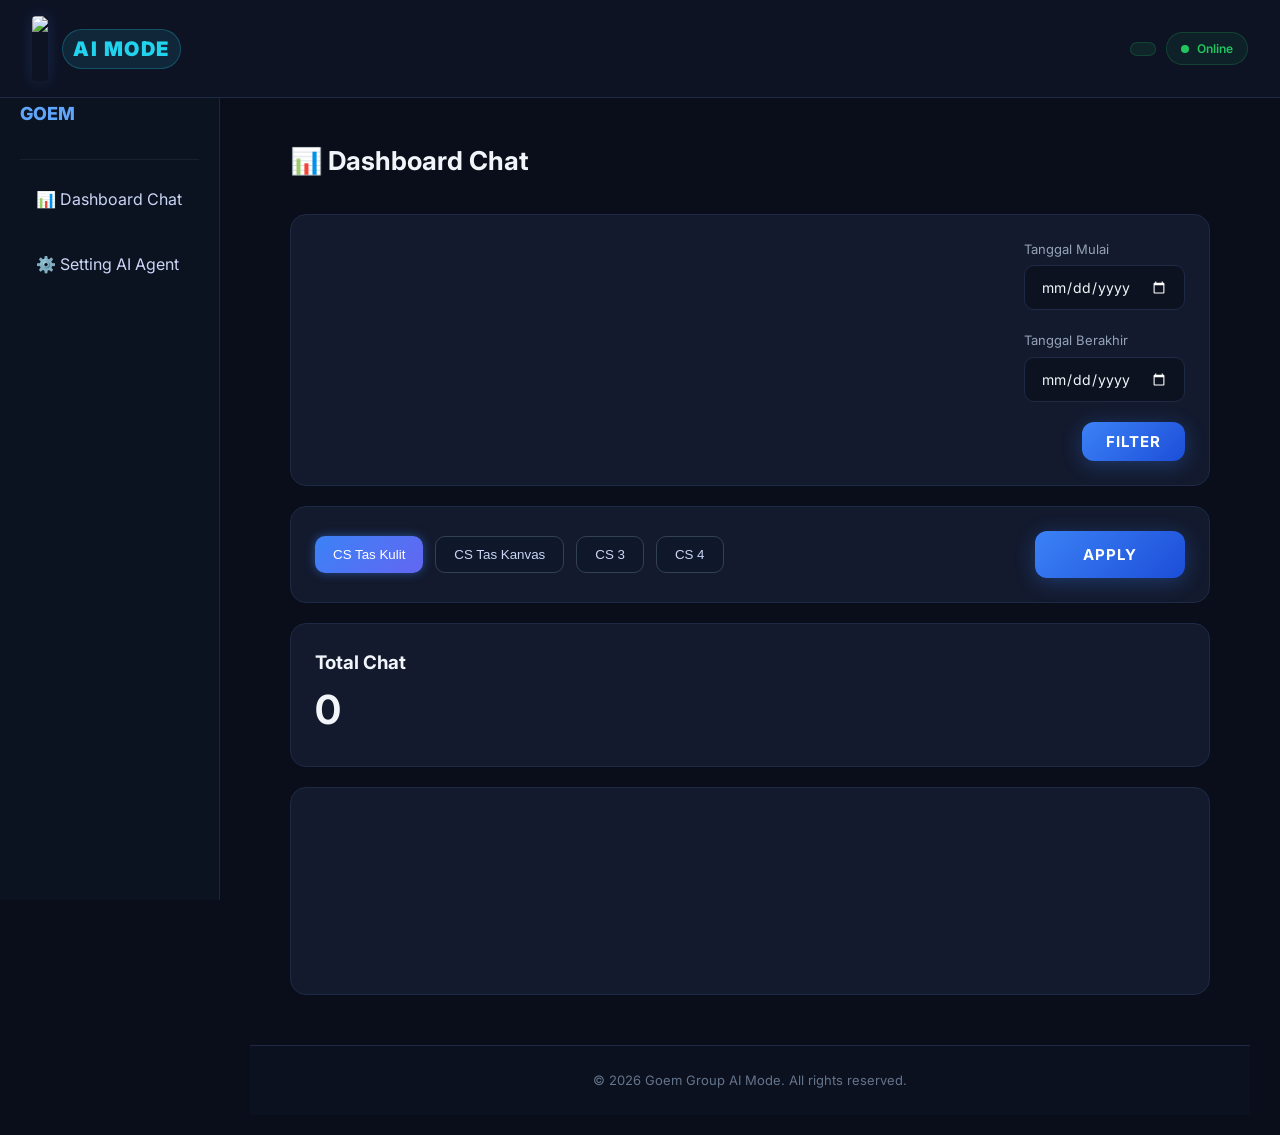
==== commit 0ae6a9ef: "Update analis.html" ====
--- a/analis.html
+++ b/analis.html
@@ -1,142 +1,152 @@
 <!DOCTYPE html>
 <html lang="id">
-
 <head>
-  <meta charset="UTF-8">
-  <meta name="viewport" content="width=device-width, initial-scale=1.0">
-  <link rel="icon" href="https://raw.githubusercontent.com/danaa8284-eng/geolin/refs/heads/main/GOEM.jpg">
-  <title>Goem Group AI Mode - Dashboard</title>
-
-  <link rel="stylesheet" href="./style.css">
-
-  <link href="https://fonts.googleapis.com/css2?family=Inter:wght@300;400;600;800&display=swap" rel="stylesheet">
+<meta charset="UTF-8">
+<meta name="viewport" content="width=device-width, initial-scale=1.0">
+<link rel="icon" href="https://raw.githubusercontent.com/danaa8284-eng/geolin/refs/heads/main/GOEM.jpg" type="image/x-icon">
+<title>Goem Group AI Mode - Dashboard</title>
+<link rel="stylesheet" href="./style.css">
+<link href="https://fonts.googleapis.com/css2?family=Inter:wght@300;400;500;600;700;800;900&family=Playfair+Display:wght@700;800;900&display=swap" rel="stylesheet">
 </head>
 
 <body>
 
-<!-- ===== LOADING ===== -->
+<!-- ===== LOADING SCREEN ===== -->
 <div id="loading-screen" class="loading-screen">
   <div class="loading-content">
-    <img src="https://raw.githubusercontent.com/danaa8284-eng/geolin/refs/heads/main/GOEM.jpg" class="loading-logo">
-    <p>Memuat sistem...</p>
+    <div class="loading-logo-container">
+      <div class="loading-ring"></div>
+      <div class="loading-ring loading-ring-2"></div>
+      <div class="loading-ring loading-ring-3"></div>
+      <img src="https://raw.githubusercontent.com/danaa8284-eng/geolin/refs/heads/main/GOEM.jpg" alt="GOEM Logo" class="loading-logo">
+    </div>
+    <p class="loading-subtitle">AI Mode</p>
+    <div class="loading-bar-container">
+      <div class="loading-bar"></div>
+    </div>
+    <p class="loading-text">Memuat sistem...</p>
   </div>
+  <div class="loading-particles" id="particles"></div>
 </div>
 
-<!-- ===== APP ===== -->
+<!-- ===== MAIN APP ===== -->
 <div id="app" class="app hidden">
-
   <div class="layout">
 
     <!-- SIDEBAR -->
     <aside class="sidebar">
       <div class="sidebar-logo">GOEM</div>
-
       <div class="sidebar-menu">
         <a href="analis.html" class="menu-item">📊 Dashboard Chat</a>
-        <a href="dasboard1.html" class="menu-item">⚙️ Setting AI</a>
+        <a href="dasboard1.html" class="menu-item">⚙️ Setting AI Agent</a>
       </div>
     </aside>
 
     <!-- CONTENT -->
     <div class="content">
 
-      <!-- HEADER -->
+      <!-- Header -->
       <header class="header">
         <div class="header-left">
           <img src="https://raw.githubusercontent.com/danaa8284-eng/geolin/refs/heads/main/goem2.jpg" class="header-logo">
-          <span class="header-badge">AI Mode</span>
+          <div class="header-title-group">
+            <span class="header-badge">AI Mode</span>
+          </div>
         </div>
 
         <div class="header-right">
+          <!-- NOTIF -->
           <div id="status" class="header-notif"></div>
 
-          <div class="header-status">
+          <!-- ONLINE -->
+          <div class="header-status" id="header-status">
             <span class="status-dot"></span>
-            <span>Online</span>
+            <span class="status-text">Online</span>
           </div>
         </div>
       </header>
 
-      <!-- MAIN -->
+      <!-- Main Content -->
       <main class="main-content">
 
-        <!-- LOADING -->
         <div id="loading" class="loading-overlay">
           <div class="spinner"></div>
           <p>Memuat data...</p>
         </div>
 
-        <h2 class="section-title">📊 Dashboard Chat</h2>
+        <div class="dashboard-header">
+          <h2 class="section-title">📊 Dashboard Chat</h2>
+        </div>
 
         <!-- FILTER -->
         <div class="card">
-          <div style="display:flex; gap:20px; flex-wrap:wrap; align-items:end;">
-            
-            <div>
-              <label>Tanggal Mulai</label>
-              <input type="date" id="startDate" class="input-field">
+          <div class="card-body" style="display:flex; gap:20px; flex-wrap:wrap; align-items:end; justify-content:flex-start;">
+
+            <!-- Tanggal Mulai -->
+            <div style="display:flex; flex-direction:column; gap:6px;">
+              <label style="font-size:13px; color:#94a3b8;">Tanggal Mulai</label>
+              <input type="date" id="startDate" class="input-field" onclick="this.showPicker()">
             </div>
 
-            <div>
-              <label>Tanggal Akhir</label>
-              <input type="date" id="endDate" class="input-field">
+            <!-- Tanggal Berakhir -->
+            <div style="display:flex; flex-direction:column; gap:6px;">
+              <label style="font-size:13px; color:#94a3b8;">Tanggal Berakhir</label>
+              <input type="date" id="endDate" class="input-field" onclick="this.showPicker()">
             </div>
 
-            <button onclick="loadChartDataMulti()" class="btn-save">
-              Filter
-            </button>
+            <!-- Button -->
+            <div>
+              <button onclick="loadChartData()" class="btn-save" style="padding:10px 24px;">
+                Filter
+              </button>
+            </div>
 
           </div>
         </div>
 
-        <!-- CS BUTTON -->
+        <!-- PILIH CS -->
         <div class="card">
-          <div id="csButtons" style="display:flex; gap:10px; flex-wrap:wrap;">
-            <button class="cs-btn active" data-cs="cs1">CS Kulit</button>
-            <button class="cs-btn" data-cs="cs2">CS Kanvas</button>
-            <button class="cs-btn" data-cs="cs3">CS 3</button>
-            <button class="cs-btn" data-cs="cs4">CS 4</button>
+          <div style="display:flex; justify-content:space-between; align-items:center; flex-wrap:wrap; gap:16px;">
+
+            <!-- BUTTON CS -->
+            <div id="csButtons" style="display:flex; gap:12px; flex-wrap:wrap;">
+              <button class="cs-btn active" data-cs="cs1">CS Tas Kulit</button>
+              <button class="cs-btn" data-cs="cs2">CS Tas Kanvas</button>
+              <button class="cs-btn" data-cs="cs3">CS 3</button>
+              <button class="cs-btn" data-cs="cs4">CS 4</button>
+            </div>
+
+            <!-- APPLY -->
+            <div>
+              <button onclick="applyCS()" class="btn-save">Apply</button>
+            </div>
+
           </div>
         </div>
 
-        <!-- DASHBOARD FLEX -->
-        <div style="display:flex; gap:20px; flex-wrap:wrap;">
+        <!-- TOTAL -->
+        <div class="card">
+          <h3>Total Chat</h3>
+          <div style="font-size:40px; font-weight:bold;" id="totalChat">0</div>
+        </div>
 
-          <!-- LEFT -->
-          <div style="flex:3; min-width:300px; display:flex; flex-direction:column; gap:20px;">
-
-            <!-- TOTAL SEMUA -->
-            <div class="card">
-              <h3>Total Semua Chat</h3>
-              <div id="totalChat" style="font-size:36px; font-weight:bold;">0</div>
-            </div>
-
-            <!-- CHART -->
-            <div class="card" style="height:400px;">
-              <canvas id="chart"></canvas>
-            </div>
-
-          </div>
-
-          <!-- RIGHT -->
-          <div style="flex:1; min-width:220px;">
-            <div class="card">
-              <h3>Total per CS</h3>
-              <div id="csSummary"></div>
-            </div>
-          </div>
-
+        <!-- CHART -->
+        <div class="card">
+          <canvas id="chart"></canvas>
         </div>
 
       </main>
 
-      <!-- FOOTER -->
+      <!-- Footer -->
       <footer class="footer">
-        <p>&copy; 2026 Goem Group</p>
+        <p>&copy; 2026 Goem Group AI Mode. All rights reserved.</p>
       </footer>
 
     </div>
+    <!-- content -->
+
   </div>
+  <!-- layout -->
 </div>
 
 <script src="https://cdn.jsdelivr.net/npm/chart.js"></script>
--- a/style.css
+++ b/style.css
@@ -520,7 +520,7 @@
     grid-template-columns: repeat(4, 1fr);
     gap: 20px;
 }
-}
+
 
 .cards-grid .card {
     margin-bottom: 0;
@@ -936,3 +936,49 @@
   border: none;
   box-shadow: 0 0 10px rgba(59,130,246,0.5);
 }
+
+
+/* ===== DASHBOARD FLEX FIX ===== */
+.dashboard-flex {
+  display: flex;
+  gap: 20px;
+  flex-wrap: wrap;
+}
+
+.dashboard-left {
+  flex: 3;
+  min-width: 300px;
+  display: flex;
+  flex-direction: column;
+  gap: 20px;
+}
+
+.dashboard-right {
+  flex: 1;
+  min-width: 220px;
+}
+
+/* ===== CHART FIX ===== */
+.chart-card {
+  height: 400px;
+}
+
+.chart-card canvas {
+  width: 100% !important;
+  height: 100% !important;
+}
+
+/* ===== SUMMARY CS ===== */
+#csSummary {
+  display: flex;
+  flex-direction: column;
+  gap: 10px;
+}
+
+.cs-item {
+  padding: 10px;
+  border-radius: 8px;
+  background: #0f172a;
+  border-left: 4px solid #3b82f6;
+  font-size: 14px;
+}
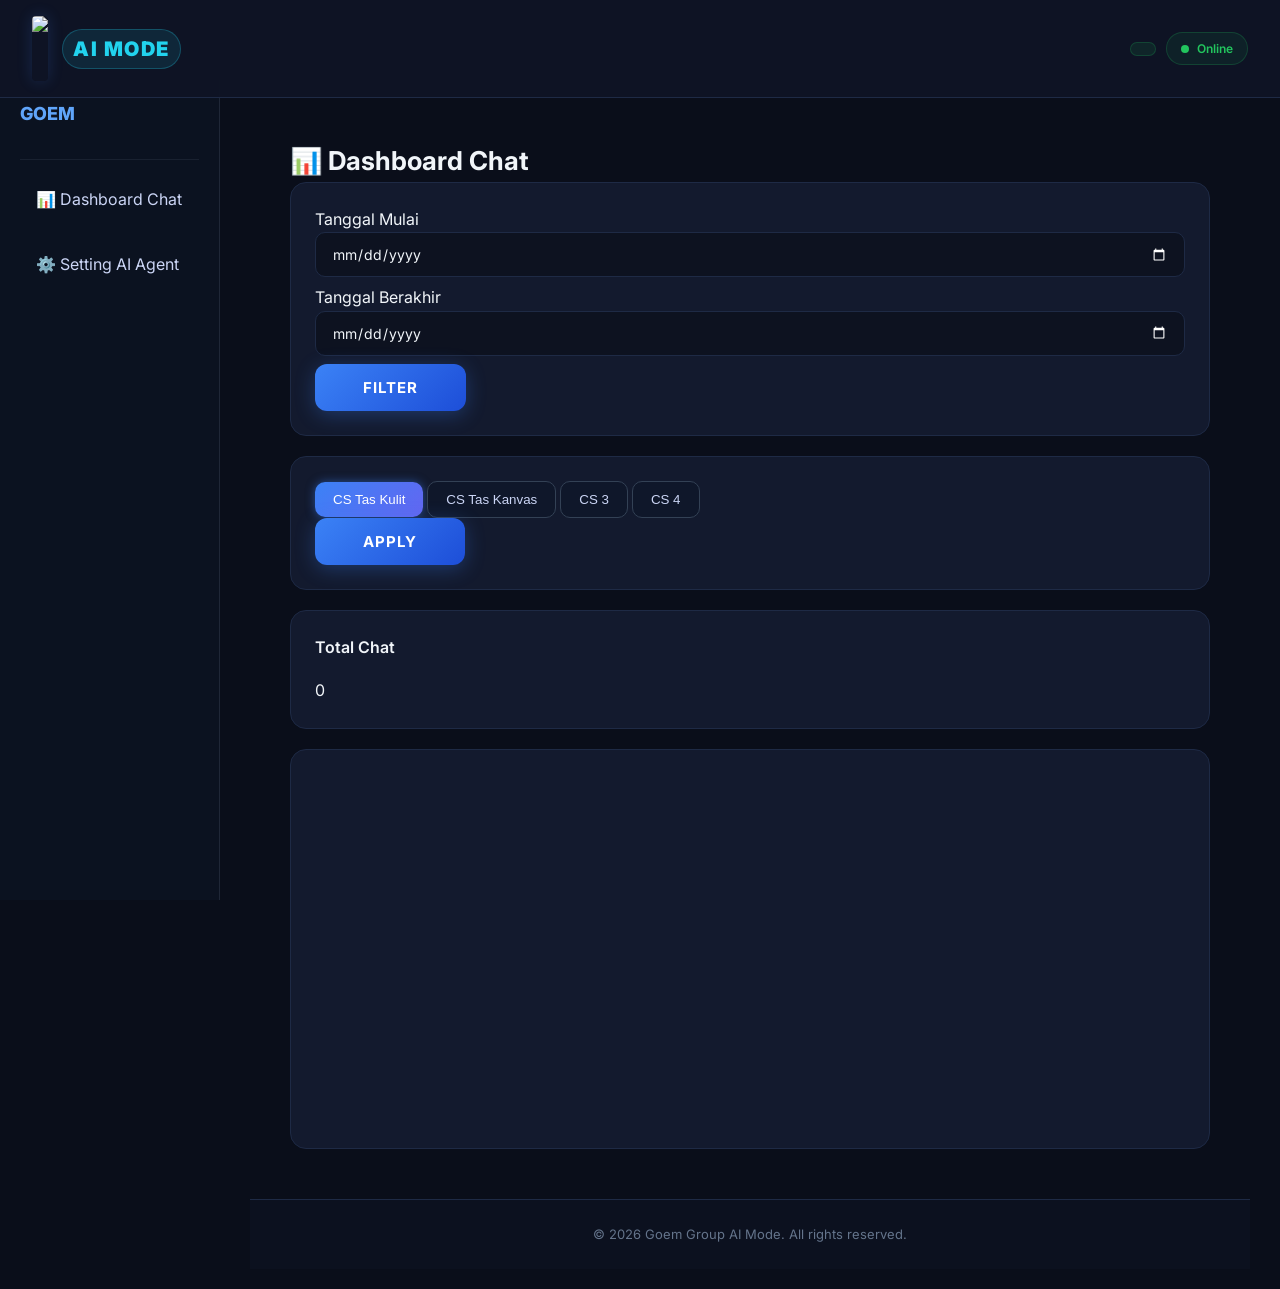
==== commit de6f0334: "Update analis.html" ====
--- a/analis.html
+++ b/analis.html
@@ -11,7 +11,7 @@
 
 <body>
 
-<!-- ===== LOADING SCREEN ===== -->
+<!-- ===== LOADING SCREEN (TIDAK DIUBAH) ===== -->
 <div id="loading-screen" class="loading-screen">
   <div class="loading-content">
     <div class="loading-logo-container">
@@ -45,7 +45,7 @@
     <!-- CONTENT -->
     <div class="content">
 
-      <!-- Header -->
+      <!-- HEADER -->
       <header class="header">
         <div class="header-left">
           <img src="https://raw.githubusercontent.com/danaa8284-eng/geolin/refs/heads/main/goem2.jpg" class="header-logo">
@@ -55,10 +55,7 @@
         </div>
 
         <div class="header-right">
-          <!-- NOTIF -->
           <div id="status" class="header-notif"></div>
-
-          <!-- ONLINE -->
           <div class="header-status" id="header-status">
             <span class="status-dot"></span>
             <span class="status-text">Online</span>
@@ -66,37 +63,36 @@
         </div>
       </header>
 
-      <!-- Main Content -->
+      <!-- MAIN -->
       <main class="main-content">
 
+        <!-- LOADING -->
         <div id="loading" class="loading-overlay">
           <div class="spinner"></div>
           <p>Memuat data...</p>
         </div>
 
-        <div class="dashboard-header">
+        <!-- TITLE -->
+        <div class="section-header">
           <h2 class="section-title">📊 Dashboard Chat</h2>
         </div>
 
         <!-- FILTER -->
-        <div class="card">
-          <div class="card-body" style="display:flex; gap:20px; flex-wrap:wrap; align-items:end; justify-content:flex-start;">
+        <div class="card filter-card">
+          <div class="card-body filter-container">
 
-            <!-- Tanggal Mulai -->
-            <div style="display:flex; flex-direction:column; gap:6px;">
-              <label style="font-size:13px; color:#94a3b8;">Tanggal Mulai</label>
+            <div class="filter-group">
+              <label>Tanggal Mulai</label>
               <input type="date" id="startDate" class="input-field" onclick="this.showPicker()">
             </div>
 
-            <!-- Tanggal Berakhir -->
-            <div style="display:flex; flex-direction:column; gap:6px;">
-              <label style="font-size:13px; color:#94a3b8;">Tanggal Berakhir</label>
+            <div class="filter-group">
+              <label>Tanggal Berakhir</label>
               <input type="date" id="endDate" class="input-field" onclick="this.showPicker()">
             </div>
 
-            <!-- Button -->
-            <div>
-              <button onclick="loadChartData()" class="btn-save" style="padding:10px 24px;">
+            <div class="filter-action">
+              <button onclick="loadChartData()" class="btn-save">
                 Filter
               </button>
             </div>
@@ -104,20 +100,18 @@
           </div>
         </div>
 
-        <!-- PILIH CS -->
-        <div class="card">
-          <div style="display:flex; justify-content:space-between; align-items:center; flex-wrap:wrap; gap:16px;">
+        <!-- CS SELECTOR -->
+        <div class="card cs-card">
+          <div class="cs-wrapper">
 
-            <!-- BUTTON CS -->
-            <div id="csButtons" style="display:flex; gap:12px; flex-wrap:wrap;">
+            <div id="csButtons" class="cs-container">
               <button class="cs-btn active" data-cs="cs1">CS Tas Kulit</button>
               <button class="cs-btn" data-cs="cs2">CS Tas Kanvas</button>
               <button class="cs-btn" data-cs="cs3">CS 3</button>
               <button class="cs-btn" data-cs="cs4">CS 4</button>
             </div>
 
-            <!-- APPLY -->
-            <div>
+            <div class="cs-action">
               <button onclick="applyCS()" class="btn-save">Apply</button>
             </div>
 
@@ -125,28 +119,30 @@
         </div>
 
         <!-- TOTAL -->
-        <div class="card">
-          <h3>Total Chat</h3>
-          <div style="font-size:40px; font-weight:bold;" id="totalChat">0</div>
+        <div class="card total-card">
+          <div class="card-header">
+            <h3>Total Chat</h3>
+          </div>
+
+          <div class="card-body total-body">
+            <div class="total-value" id="totalChat">0</div>
+          </div>
         </div>
 
         <!-- CHART -->
-        <div class="card">
+        <div class="card chart-card">
           <canvas id="chart"></canvas>
         </div>
 
       </main>
 
-      <!-- Footer -->
+      <!-- FOOTER -->
       <footer class="footer">
         <p>&copy; 2026 Goem Group AI Mode. All rights reserved.</p>
       </footer>
 
     </div>
-    <!-- content -->
-
   </div>
-  <!-- layout -->
 </div>
 
 <script src="https://cdn.jsdelivr.net/npm/chart.js"></script>
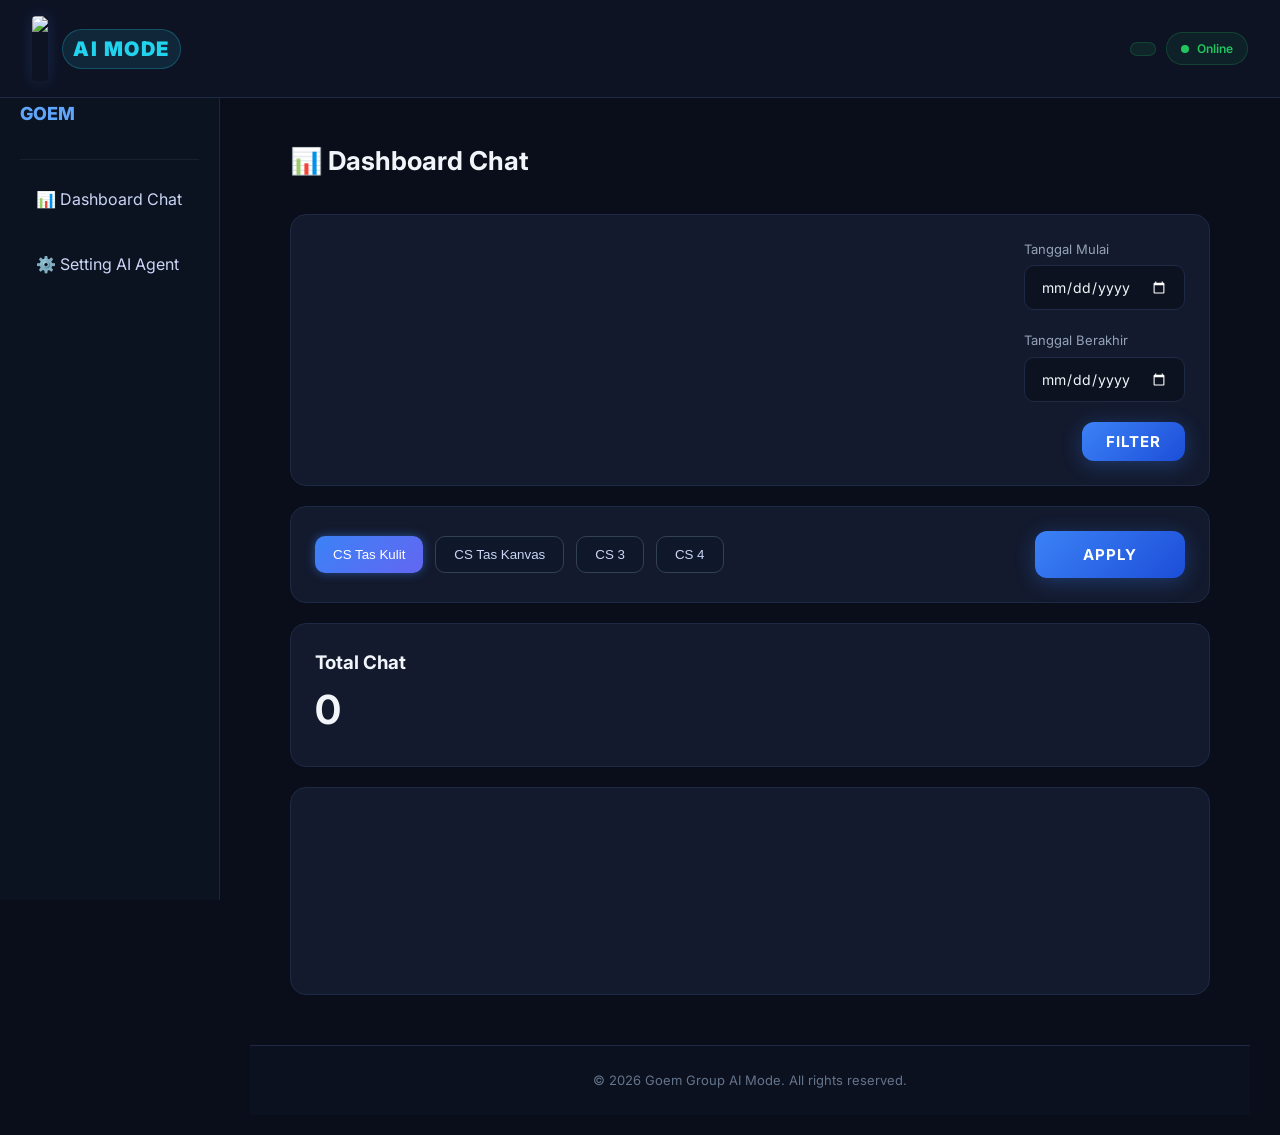
==== commit 9c99d652: "Update analis.html" ====
--- a/analis.html
+++ b/analis.html
@@ -11,7 +11,7 @@
 
 <body>
 
-<!-- ===== LOADING SCREEN (TIDAK DIUBAH) ===== -->
+<!-- ===== LOADING SCREEN ===== -->
 <div id="loading-screen" class="loading-screen">
   <div class="loading-content">
     <div class="loading-logo-container">
@@ -45,7 +45,7 @@
     <!-- CONTENT -->
     <div class="content">
 
-      <!-- HEADER -->
+      <!-- Header -->
       <header class="header">
         <div class="header-left">
           <img src="https://raw.githubusercontent.com/danaa8284-eng/geolin/refs/heads/main/goem2.jpg" class="header-logo">
@@ -55,7 +55,10 @@
         </div>
 
         <div class="header-right">
+          <!-- NOTIF -->
           <div id="status" class="header-notif"></div>
+
+          <!-- ONLINE -->
           <div class="header-status" id="header-status">
             <span class="status-dot"></span>
             <span class="status-text">Online</span>
@@ -63,36 +66,37 @@
         </div>
       </header>
 
-      <!-- MAIN -->
+      <!-- Main Content -->
       <main class="main-content">
 
-        <!-- LOADING -->
         <div id="loading" class="loading-overlay">
           <div class="spinner"></div>
           <p>Memuat data...</p>
         </div>
 
-        <!-- TITLE -->
-        <div class="section-header">
+        <div class="dashboard-header">
           <h2 class="section-title">📊 Dashboard Chat</h2>
         </div>
 
         <!-- FILTER -->
-        <div class="card filter-card">
-          <div class="card-body filter-container">
+        <div class="card">
+          <div class="card-body" style="display:flex; gap:20px; flex-wrap:wrap; align-items:end; justify-content:flex-start;">
 
-            <div class="filter-group">
-              <label>Tanggal Mulai</label>
+            <!-- Tanggal Mulai -->
+            <div style="display:flex; flex-direction:column; gap:6px;">
+              <label style="font-size:13px; color:#94a3b8;">Tanggal Mulai</label>
               <input type="date" id="startDate" class="input-field" onclick="this.showPicker()">
             </div>
 
-            <div class="filter-group">
-              <label>Tanggal Berakhir</label>
+            <!-- Tanggal Berakhir -->
+            <div style="display:flex; flex-direction:column; gap:6px;">
+              <label style="font-size:13px; color:#94a3b8;">Tanggal Berakhir</label>
               <input type="date" id="endDate" class="input-field" onclick="this.showPicker()">
             </div>
 
-            <div class="filter-action">
-              <button onclick="loadChartData()" class="btn-save">
+            <!-- Button -->
+            <div>
+              <button onclick="loadChartData()" class="btn-save" style="padding:10px 24px;">
                 Filter
               </button>
             </div>
@@ -100,18 +104,20 @@
           </div>
         </div>
 
-        <!-- CS SELECTOR -->
-        <div class="card cs-card">
-          <div class="cs-wrapper">
+        <!-- PILIH CS -->
+        <div class="card">
+          <div style="display:flex; justify-content:space-between; align-items:center; flex-wrap:wrap; gap:16px;">
 
-            <div id="csButtons" class="cs-container">
+            <!-- BUTTON CS -->
+            <div id="csButtons" style="display:flex; gap:12px; flex-wrap:wrap;">
               <button class="cs-btn active" data-cs="cs1">CS Tas Kulit</button>
               <button class="cs-btn" data-cs="cs2">CS Tas Kanvas</button>
               <button class="cs-btn" data-cs="cs3">CS 3</button>
               <button class="cs-btn" data-cs="cs4">CS 4</button>
             </div>
 
-            <div class="cs-action">
+            <!-- APPLY -->
+            <div>
               <button onclick="applyCS()" class="btn-save">Apply</button>
             </div>
 
@@ -119,30 +125,28 @@
         </div>
 
         <!-- TOTAL -->
-        <div class="card total-card">
-          <div class="card-header">
-            <h3>Total Chat</h3>
-          </div>
-
-          <div class="card-body total-body">
-            <div class="total-value" id="totalChat">0</div>
-          </div>
+        <div class="card">
+          <h3>Total Chat</h3>
+          <div style="font-size:40px; font-weight:bold;" id="totalChat">0</div>
         </div>
 
         <!-- CHART -->
-        <div class="card chart-card">
+        <div class="card">
           <canvas id="chart"></canvas>
         </div>
 
       </main>
 
-      <!-- FOOTER -->
+      <!-- Footer -->
       <footer class="footer">
         <p>&copy; 2026 Goem Group AI Mode. All rights reserved.</p>
       </footer>
 
     </div>
+    <!-- content -->
+
   </div>
+  <!-- layout -->
 </div>
 
 <script src="https://cdn.jsdelivr.net/npm/chart.js"></script>
